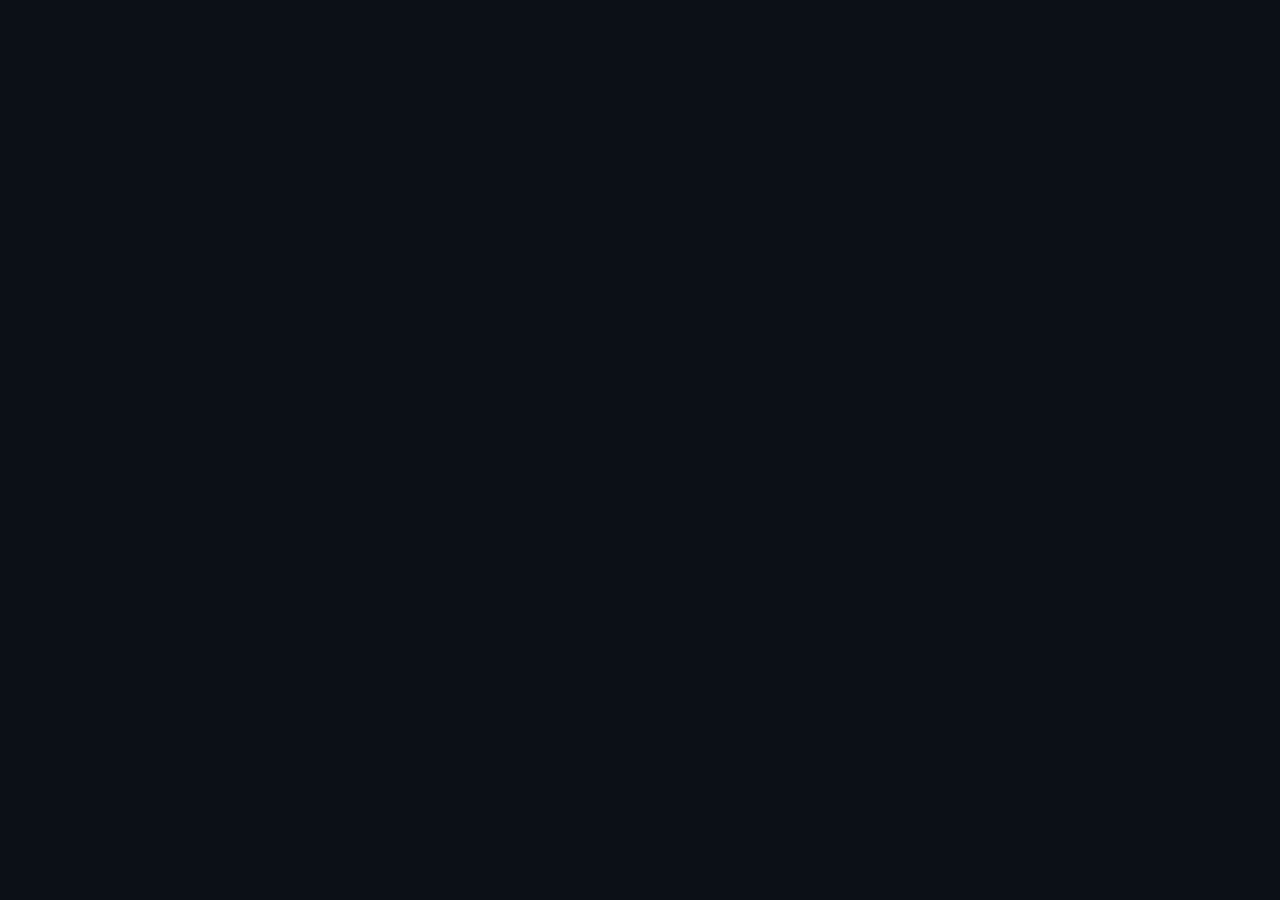
==== crates/acheflow-ui/index.html @ 6c00bef0 "feat: initialize Rust RTMP studio with shared GPU scene editor Add token-authenticated RTMP ingest, " ====
<!doctype html>
<html lang="en">
<head>
  <meta charset="utf-8">
  <meta name="viewport" content="width=device-width,initial-scale=1">
  <title>Acheflow · Dashboard</title>
  <link data-trunk rel="rust" data-target-name="acheflow_ui">
  <link data-trunk rel="copy-file" href="perf.js">
  <script src="perf.js" defer></script>
  <style>
    html,body { margin:0; width:100%; height:100%; background:#0c1017; overflow:hidden; }
    canvas { display:block; width:100%; height:100%; outline:none; }
  </style>
</head>
<body><noscript>Acheflow requires JavaScript and WebAssembly.</noscript></body>
</html>
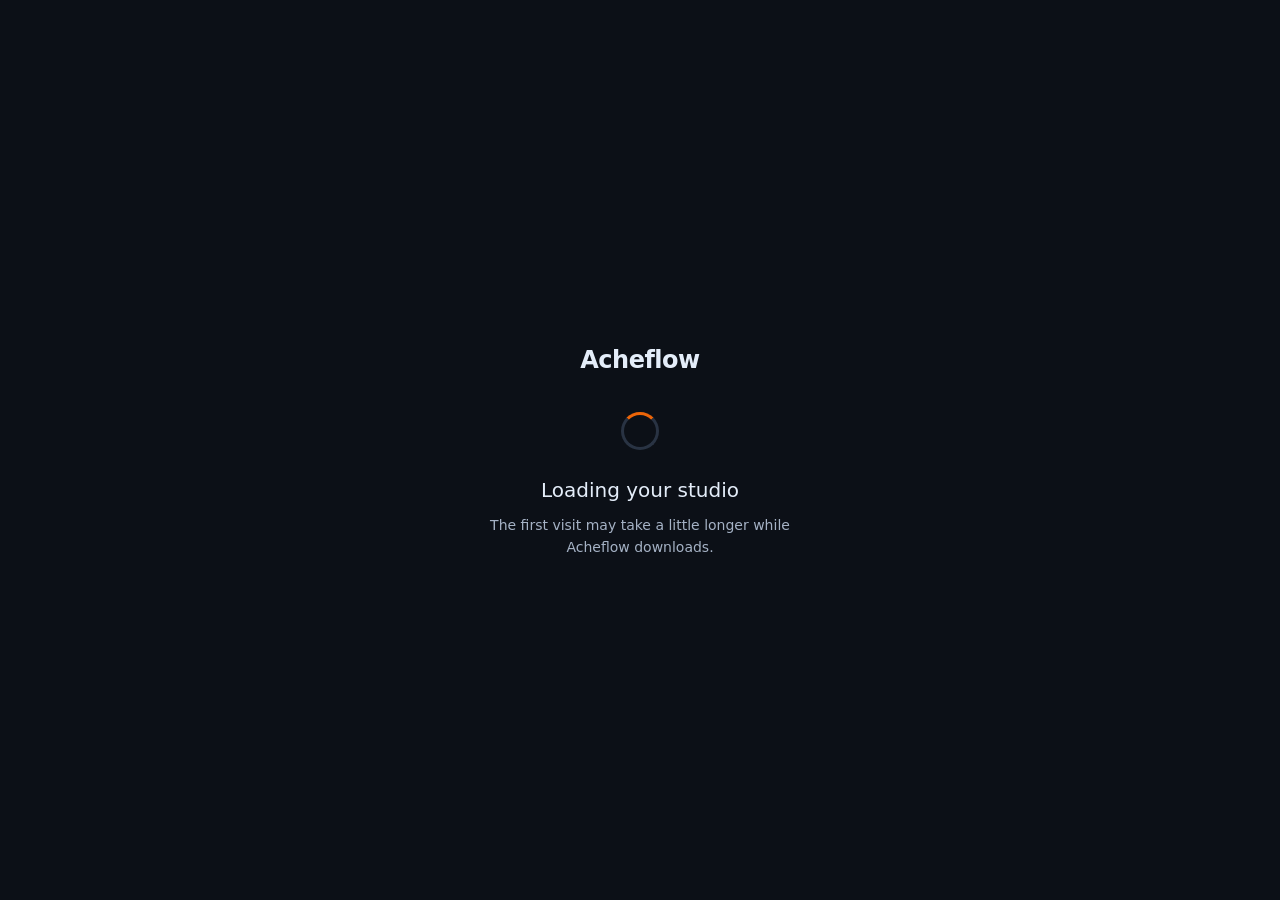
==== commit 54bdb6ed: "feat: unify client and server callback routing" ====
--- a/crates/acheflow-ui/index.html
+++ b/crates/acheflow-ui/index.html
@@ -3,14 +3,49 @@
 <head>
   <meta charset="utf-8">
   <meta name="viewport" content="width=device-width,initial-scale=1">
+  <link data-trunk rel="copy-file" href="assets/achedev-logo.svg">
+  <link rel="icon" type="image/svg+xml" href="achedev-logo.svg">
   <title>Acheflow · Dashboard</title>
   <link data-trunk rel="rust" data-target-name="acheflow_ui">
   <link data-trunk rel="copy-file" href="perf.js">
+  <link data-trunk rel="copy-file" href="startup.js">
+  <link data-trunk rel="copy-file" href="oauth-callback.html">
   <script src="perf.js" defer></script>
   <style>
     html,body { margin:0; width:100%; height:100%; background:#0c1017; overflow:hidden; }
+    .acheflow-mobile-editor { position:fixed; z-index:2147483647; left:0; right:0; padding:14px; background:#141b25; border-top:1px solid #3b485a; color:#e4edf9; font:14px system-ui; display:flex; gap:12px; align-items:end; box-shadow:0 -8px 32px #0008; }
+    .acheflow-mobile-editor label { flex:1; min-width:0; display:flex; flex-direction:column; gap:8px; }
+    .acheflow-mobile-editor input,.acheflow-mobile-editor textarea { box-sizing:border-box; width:100%; min-height:44px; padding:10px; border:1px solid #66758b; border-radius:6px; background:#0c1017; color:#fff; }
+    .acheflow-mobile-editor textarea { min-height:88px; }
+    .acheflow-mobile-editor button { min-height:44px; padding:10px 16px; border:0; border-radius:6px; background:#ed6508; color:#fff; font:inherit; }
+    #acheflow-startup { position:fixed; inset:0; z-index:2147483646; display:grid; place-items:center; padding:24px; box-sizing:border-box; color:#e4edf9; background:#0c1017; font:16px/1.6 system-ui,sans-serif; }
+    .startup-content { width:100%; max-width:360px; text-align:center; }
+    .startup-brand { margin:0 0 32px; font-size:24px; font-weight:600; letter-spacing:-.5px; }
+    .startup-spinner { width:32px; height:32px; margin:0 auto 24px; border:3px solid #293343; border-top-color:#ed6508; border-radius:50%; animation:startup-spin 1s linear infinite; }
+    #acheflow-startup-title { margin:0 0 8px; font-size:20px; font-weight:500; }
+    #acheflow-startup-detail { margin:0; color:#a5b2c5; font-size:14px; }
+    #acheflow-startup-retry { margin-top:24px; min-height:44px; padding:10px 20px; border:1px solid #ed6508; border-radius:8px; background:#ed6508; color:#fff; font:inherit; cursor:pointer; }
+    #acheflow-startup-retry[hidden] { display:none; }
+    #acheflow-startup[data-error] .startup-spinner { display:none; }
+    #acheflow-startup-retry:focus-visible { outline:2px solid #e4edf9; outline-offset:4px; }
+    @keyframes startup-spin { to { transform:rotate(360deg); } }
+    @media (prefers-reduced-motion:reduce) { .startup-spinner { animation:none; } }
     canvas { display:block; width:100%; height:100%; outline:none; }
   </style>
 </head>
-<body><noscript>Acheflow requires JavaScript and WebAssembly.</noscript></body>
+<body>
+  <main id="acheflow-startup" aria-busy="true">
+    <div class="startup-content">
+      <p class="startup-brand">Acheflow</p>
+      <div class="startup-spinner" aria-hidden="true"></div>
+      <div role="status" aria-live="polite">
+        <h1 id="acheflow-startup-title">Loading your studio</h1>
+        <p id="acheflow-startup-detail">The first visit may take a little longer while Acheflow downloads.</p>
+      </div>
+      <button id="acheflow-startup-retry" type="button" hidden>Reload</button>
+    </div>
+  </main>
+  <noscript><style>#acheflow-startup{display:none}</style><p style="color:#e4edf9;font:16px system-ui;padding:24px">Acheflow requires JavaScript and WebAssembly. Enable JavaScript and reload this page.</p></noscript>
+  <script src="startup.js"></script>
+</body>
 </html>
